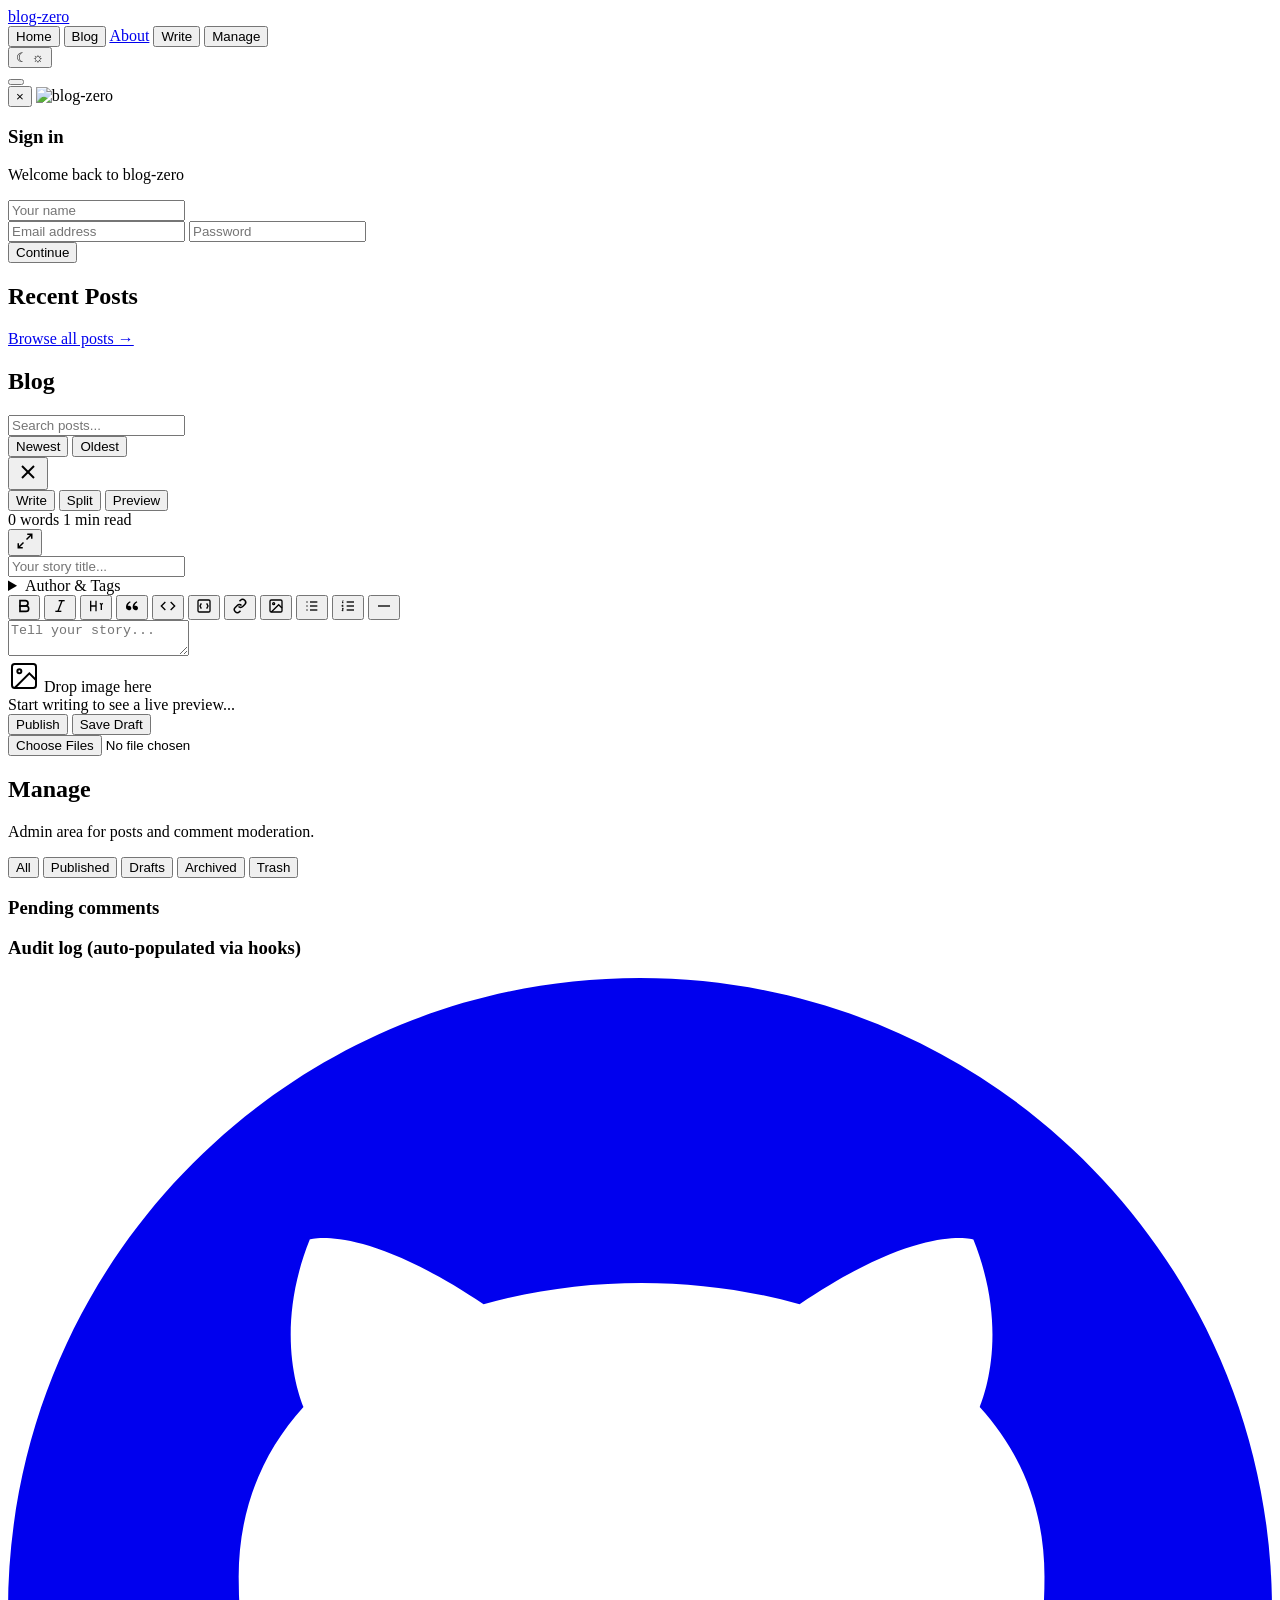
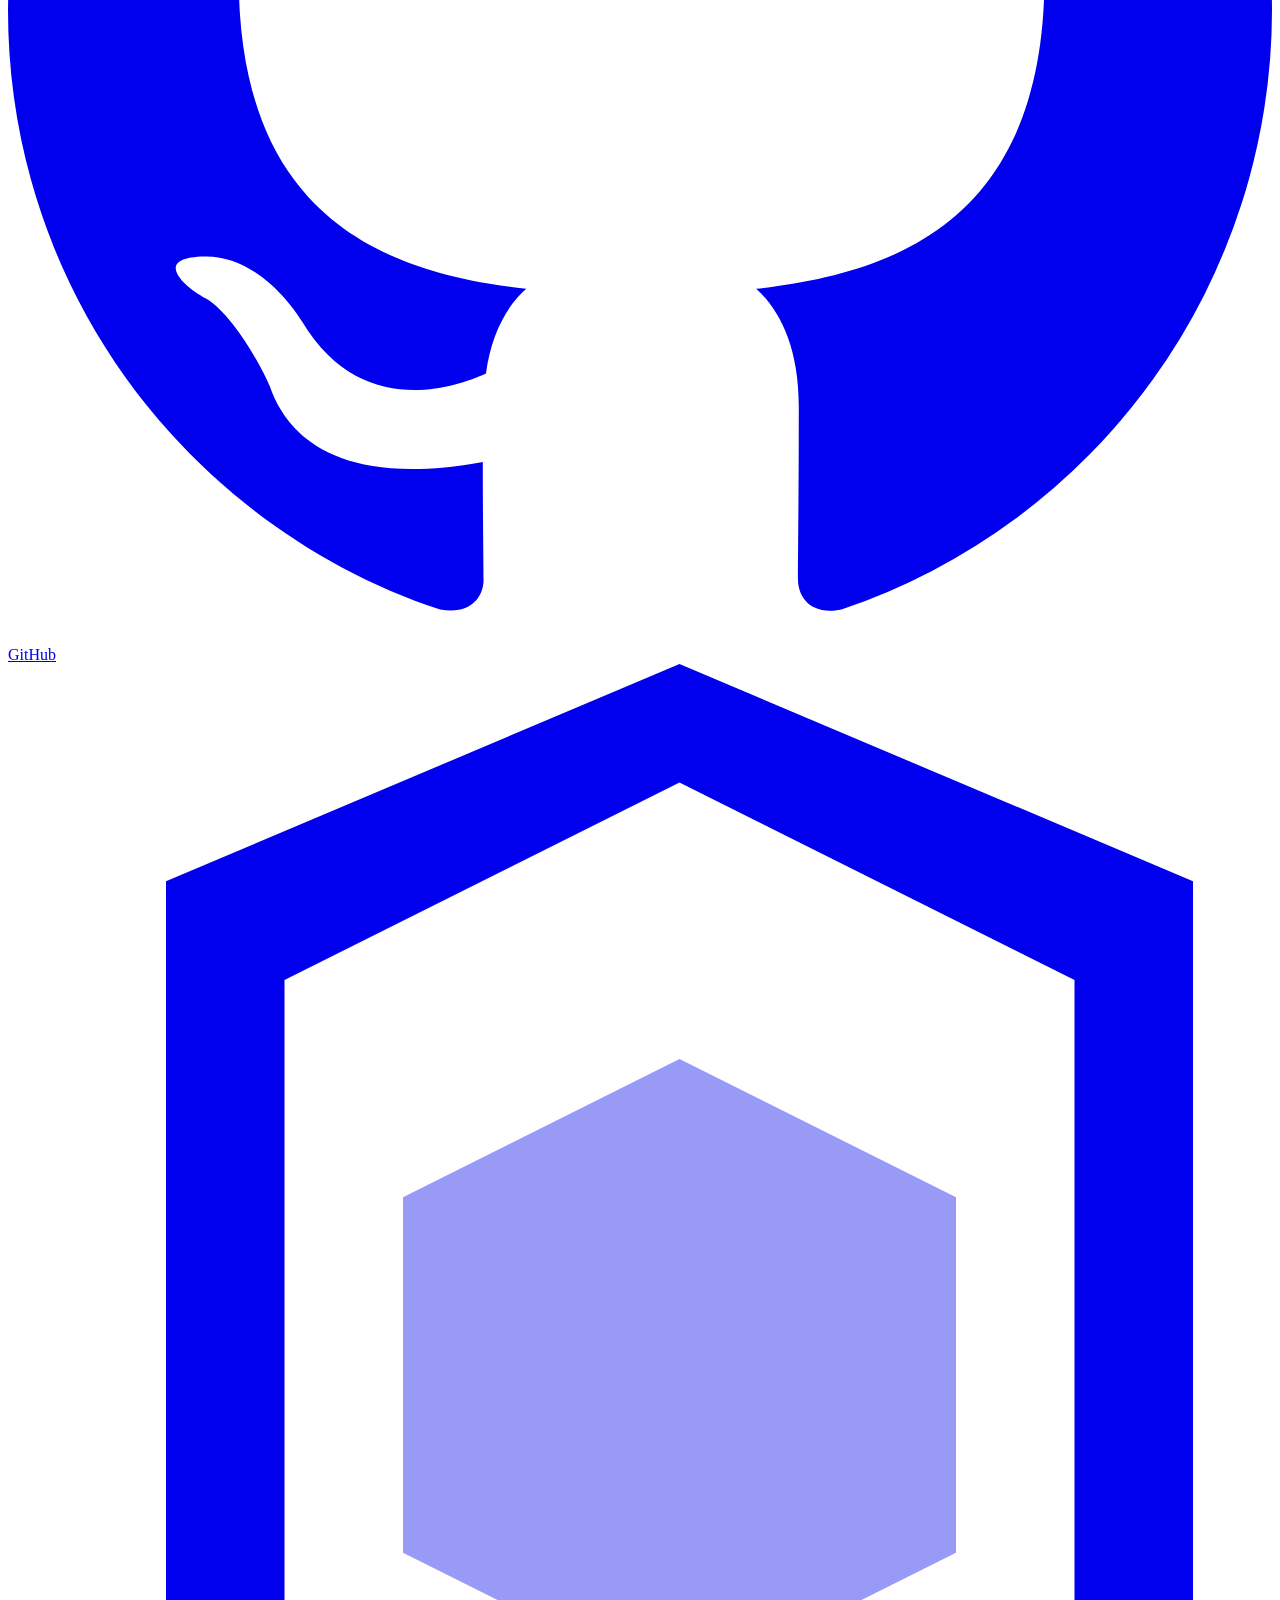
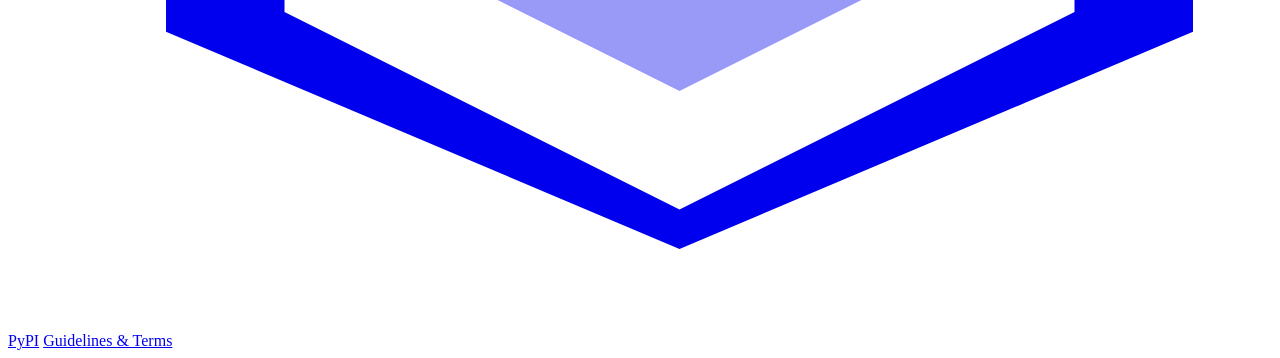
==== src/public/index.html @ e004a259 "post ui/ux updates++" ====
<!DOCTYPE html>
<html lang="en">
<head>
  <meta charset="UTF-8">
  <meta name="viewport" content="width=device-width, initial-scale=1.0">
  <meta http-equiv="Content-Security-Policy" content="default-src 'self'; script-src 'self' https://cdn.jsdelivr.net; style-src 'self' https://fonts.googleapis.com; img-src 'self' https://images.unsplash.com data:; connect-src 'self' https://cdn.jsdelivr.net https://fonts.googleapis.com https://fonts.gstatic.com; font-src 'self' https://fonts.gstatic.com;">
  <title>blog-zero</title>
  <meta name="description" content="A full-featured blog built from a single JSON manifest.">
  <meta property="og:title" content="zero-code blog">
  <meta property="og:description" content="A full-featured blog built from a single JSON manifest.">
  <meta property="og:type" content="website">
  <link rel="preconnect" href="https://fonts.googleapis.com">
  <link rel="preconnect" href="https://fonts.gstatic.com" crossorigin>
  <link href="https://fonts.googleapis.com/css2?family=Inter:opsz,wght@14..32,400..800&display=swap" rel="stylesheet">
  <link rel="icon" href="/public/favicon.svg" type="image/svg+xml">
  <link rel="stylesheet" href="/public/style.css">
</head>
<body>
  <nav class="top" role="navigation" aria-label="Main navigation">
    <div class="nav-inner">
      <a class="brand" href="#home" id="nav-brand"><img src="/public/zero-logo.png" alt="" class="brand-logo"><span>blog-zero</span></a>
      <div class="nav-links" id="nav-links" role="tablist" aria-label="Views">
        <button role="tab" aria-selected="true" data-route="home">Home</button>
        <button role="tab" data-route="blog">Blog</button>
        <a href="/public/about.html" class="nav-link" role="tab">About</a>
        <button role="tab" data-route="compose" class="admin-only hidden">Write</button>
        <button role="tab" data-route="manage" class="admin-only hidden">Manage</button>
      </div>
      <div class="nav-right">
        <button class="theme-toggle desktop-only" id="theme-toggle" aria-label="Toggle dark mode" role="switch" aria-checked="true">
          <span class="toggle-track">
            <span class="toggle-icon">&#9790;</span>
            <span class="toggle-icon">&#9788;</span>
            <span class="toggle-thumb"></span>
          </span>
        </button>
        <div class="auth-area" id="auth-area"></div>
        <button class="hamburger" id="hamburger" aria-label="Menu" aria-expanded="false">
          <span></span><span></span><span></span>
        </button>
      </div>
    </div>
  </nav>

  <main class="wrap" role="main">
    <div class="auth-panel" id="auth-panel" role="dialog" aria-label="Authentication" aria-hidden="true">
      <button class="auth-close" id="auth-close" aria-label="Close">&times;</button>
      <img src="/public/zero-logo.png" alt="blog-zero" class="auth-logo">
      <h3 id="auth-panel-title">Sign in</h3>
      <p class="auth-subtitle" id="auth-subtitle">Welcome back to blog-zero</p>
      <div class="auth-fields">
        <div id="auth-name-row" class="hidden">
          <input id="auth-name" placeholder="Your name" autocomplete="name">
        </div>
        <input id="auth-email" placeholder="Email address" type="email" autocomplete="email">
        <input id="auth-password" type="password" placeholder="Password" autocomplete="current-password">
      </div>
      <button class="btn btn-primary auth-submit-btn" id="auth-submit">Continue</button>
      <p class="auth-switch" id="auth-switch"></p>
    </div>

    <section class="view active" id="view-home" aria-label="Home">
      <div class="hero" id="hero" role="banner" aria-label="Featured">
        <div class="hero-slide" id="hero-slide-a"></div>
        <div class="hero-slide" id="hero-slide-b"></div>
        <div class="hero-overlay" id="hero-overlay"></div>
        <div class="hero-content">
          <h1 id="hero-headline"></h1>
          <p id="hero-caption"></p>
        </div>
        <div class="hero-dots" id="hero-dots" aria-label="Slide navigation"></div>
      </div>
      <header class="feed-header">
        <h1 tabindex="-1">Recent Posts</h1>
      </header>
      <div id="home-recent" aria-label="Recent posts"></div>
      <div class="cta-block" id="home-cta">
        <a href="#blog" class="btn btn-outline">Browse all posts &rarr;</a>
      </div>
    </section>

    <section class="view" id="view-blog" aria-label="Browse posts">
      <header class="feed-header">
        <h1 id="blog-title" tabindex="-1">Blog</h1>
      </header>
      <div class="blog-toolbar">
        <input type="search" id="blog-search" class="search-bar" placeholder="Search posts..." aria-label="Search posts">
        <div class="sort-toggle" id="blog-sort">
          <button class="active" data-sort="newest">Newest</button>
          <button data-sort="oldest">Oldest</button>
        </div>
      </div>
      <div class="tag-chips" id="blog-tags" aria-label="Filter by tag"></div>
      <div id="blog-list" role="feed" aria-label="Posts"></div>
    </section>

    <section class="view" id="view-article" aria-label="Article">
      <article class="article" id="article-content"></article>
    </section>

    <section class="view" id="view-compose" aria-label="Post editor">
      <div class="compose-modal-overlay" id="compose-modal-overlay">
        <div class="compose-modal-backdrop" id="compose-modal-backdrop"></div>
        <div class="compose-modal-container" id="compose-modal-container">
          <button class="compose-modal-close" id="compose-modal-close" aria-label="Close editor">
            <svg width="24" height="24" viewBox="0 0 24 24" fill="none" stroke="currentColor" stroke-width="2">
              <line x1="18" y1="6" x2="6" y2="18"></line>
              <line x1="6" y1="6" x2="18" y2="18"></line>
            </svg>
          </button>
          <div class="compose" id="compose-root">
        <div class="compose-modebar">
          <div class="compose-modes" id="compose-modes" role="tablist">
            <button class="compose-mode active" data-mode="write" role="tab" aria-selected="true">Write</button>
            <button class="compose-mode" data-mode="split" role="tab">Split</button>
            <button class="compose-mode" data-mode="preview" role="tab">Preview</button>
          </div>
          <div class="compose-stats">
            <span id="compose-wordcount">0 words</span>
            <span class="dot"></span>
            <span id="compose-readtime">1 min read</span>
            <span class="dot"></span>
            <span id="compose-save-status" class="compose-save-status"></span>
          </div>
          <span id="compose-edit-hint" class="edit-hint"></span>
          <button class="btn-icon compose-focus-btn" id="compose-focus" title="Focus mode" aria-label="Toggle focus mode">
            <svg width="18" height="18" viewBox="0 0 24 24" fill="none" stroke="currentColor" stroke-width="2"><path d="M15 3h6v6M9 21H3v-6M21 3l-7 7M3 21l7-7"/></svg>
          </button>
        </div>

        <input class="compose-title-input" id="compose-post-title" placeholder="Your story title..." autocomplete="off" aria-label="Post title" tabindex="-1">

        <details class="compose-meta" id="compose-meta-details">
          <summary class="compose-meta-toggle">Author &amp; Tags</summary>
          <div class="compose-meta-fields">
            <input id="compose-author" placeholder="Author name" autocomplete="off">
            <input id="compose-tags" placeholder="Tags (comma-separated)" autocomplete="off">
          </div>
        </details>

        <div class="compose-toolbar" id="compose-toolbar">
          <button data-cmd="bold" title="Bold (Cmd+B)"><svg width="16" height="16" viewBox="0 0 24 24" fill="none" stroke="currentColor" stroke-width="2.5"><path d="M6 4h8a4 4 0 014 4 4 4 0 01-4 4H6z"/><path d="M6 12h9a4 4 0 014 4 4 4 0 01-4 4H6z"/></svg></button>
          <button data-cmd="italic" title="Italic (Cmd+I)"><svg width="16" height="16" viewBox="0 0 24 24" fill="none" stroke="currentColor" stroke-width="2"><line x1="19" y1="4" x2="10" y2="4"/><line x1="14" y1="20" x2="5" y2="20"/><line x1="15" y1="4" x2="9" y2="20"/></svg></button>
          <button data-cmd="heading" title="Heading (Cmd+H)"><svg width="16" height="16" viewBox="0 0 24 24" fill="none" stroke="currentColor" stroke-width="2"><path d="M4 12h8M4 4v16M12 4v16M18 8l2 2 2-2M20 10v8"/></svg></button>
          <span class="toolbar-sep"></span>
          <button data-cmd="quote" title="Blockquote"><svg width="16" height="16" viewBox="0 0 24 24" fill="currentColor"><path d="M4.583 17.321C3.553 16.227 3 15 3 13.011c0-3.5 2.457-6.637 6.03-8.188l.893 1.378c-3.335 1.804-3.987 4.145-4.247 5.621.537-.278 1.24-.375 1.929-.311C9.591 11.69 11 13.201 11 15c0 1.933-1.567 3.5-3.5 3.5-1.195 0-2.317-.556-2.917-1.679zm10 0C13.553 16.227 13 15 13 13.011c0-3.5 2.457-6.637 6.03-8.188l.893 1.378c-3.335 1.804-3.987 4.145-4.247 5.621.537-.278 1.24-.375 1.929-.311C19.591 11.69 21 13.201 21 15c0 1.933-1.567 3.5-3.5 3.5-1.195 0-2.317-.556-2.917-1.679z"/></svg></button>
          <button data-cmd="code" title="Inline code (Cmd+E)"><svg width="16" height="16" viewBox="0 0 24 24" fill="none" stroke="currentColor" stroke-width="2"><polyline points="16 18 22 12 16 6"/><polyline points="8 6 2 12 8 18"/></svg></button>
          <button data-cmd="codeblock" title="Code block"><svg width="16" height="16" viewBox="0 0 24 24" fill="none" stroke="currentColor" stroke-width="2"><rect x="3" y="3" width="18" height="18" rx="2"/><path d="M8 8l-2 4 2 4M16 8l2 4-2 4"/></svg></button>
          <span class="toolbar-sep"></span>
          <button data-cmd="link" title="Link (Cmd+K)"><svg width="16" height="16" viewBox="0 0 16 16" fill="none" stroke="currentColor" stroke-width="1.5"><path d="M6.5 8.5a3 3 0 004.243 0l2-2a3 3 0 00-4.243-4.243l-1 1"/><path d="M9.5 7.5a3 3 0 00-4.243 0l-2 2a3 3 0 004.243 4.243l1-1"/></svg></button>
          <button data-cmd="image" title="Insert image (Cmd+Shift+I)"><svg width="16" height="16" viewBox="0 0 24 24" fill="none" stroke="currentColor" stroke-width="2"><rect x="3" y="3" width="18" height="18" rx="2"/><circle cx="8.5" cy="8.5" r="1.5"/><path d="M21 15l-5-5L5 21"/></svg></button>
          <span class="toolbar-sep"></span>
          <button data-cmd="ul" title="Bullet list"><svg width="16" height="16" viewBox="0 0 24 24" fill="none" stroke="currentColor" stroke-width="2"><line x1="9" y1="6" x2="20" y2="6"/><line x1="9" y1="12" x2="20" y2="12"/><line x1="9" y1="18" x2="20" y2="18"/><circle cx="4.5" cy="6" r="1" fill="currentColor" stroke="none"/><circle cx="4.5" cy="12" r="1" fill="currentColor" stroke="none"/><circle cx="4.5" cy="18" r="1" fill="currentColor" stroke="none"/></svg></button>
          <button data-cmd="ol" title="Numbered list"><svg width="16" height="16" viewBox="0 0 24 24" fill="none" stroke="currentColor" stroke-width="2"><line x1="10" y1="6" x2="21" y2="6"/><line x1="10" y1="12" x2="21" y2="12"/><line x1="10" y1="18" x2="21" y2="18"/><path d="M4 5v2M4 4h1M3 7h2M3 11v1a1 1 0 001 1h1M5 11H3M3 16h2l-2 3h2" stroke-width="1.5" fill="none"/></svg></button>
          <button data-cmd="hr" title="Horizontal rule"><svg width="16" height="16" viewBox="0 0 24 24" fill="none" stroke="currentColor" stroke-width="2"><line x1="3" y1="12" x2="21" y2="12"/></svg></button>
        </div>

        <div class="compose-editor" id="compose-editor" data-mode="write">
          <div class="compose-write-pane" id="compose-write-pane">
            <textarea id="compose-body" placeholder="Tell your story..." aria-label="Post body in Markdown"></textarea>
            <div class="compose-dropzone" id="compose-dropzone">
              <svg width="32" height="32" viewBox="0 0 24 24" fill="none" stroke="currentColor" stroke-width="1.5"><rect x="3" y="3" width="18" height="18" rx="2"/><circle cx="8.5" cy="8.5" r="1.5"/><path d="M21 15l-5-5L5 21"/></svg>
              <span>Drop image here</span>
            </div>
          </div>
          <div class="compose-preview-pane" id="compose-preview-pane">
            <div class="prose" id="compose-preview">
              <span class="placeholder-text">Start writing to see a live preview...</span>
            </div>
          </div>
        </div>

        <div class="compose-actions" id="compose-actions">
          <button class="btn btn-primary" id="btn-publish">Publish</button>
          <button class="btn btn-outline" id="btn-draft">Save Draft</button>
          <input type="hidden" id="compose-edit-id">
        </div>

        <input type="file" id="compose-file-input" accept="image/*" multiple class="hidden" aria-hidden="true">
          </div>
        </div>
      </div>
    </section>

    <section class="view" id="view-manage" aria-label="Admin dashboard">
      <div class="manage">
        <h1 tabindex="-1">Manage</h1>
        <p class="sub">Admin area for posts and comment moderation.</p>
        <div class="stats" id="manage-stats"></div>
        <div class="tabs" id="manage-tabs" role="tablist" aria-label="Post filters">
          <button class="active" data-scope="all" role="tab">All</button>
          <button data-scope="published" role="tab">Published</button>
          <button data-scope="drafts" role="tab">Drafts</button>
          <button data-scope="archived" role="tab">Archived</button>
          <button data-scope="trash" role="tab">Trash</button>
        </div>
        <div class="manage-list" id="manage-list" aria-label="Posts list"></div>
        <div class="pending-section">
          <h3>Pending comments</h3>
          <div id="pending-comments"></div>
        </div>
        <div class="pending-section">
          <h3>Audit log <span class="audit-label">(auto-populated via hooks)</span></h3>
          <div id="audit-log"></div>
        </div>
      </div>
    </section>
  </main>

  <footer class="site-footer" id="site-footer">
    <span id="footer-text"></span>
    <nav class="footer-links">
      <a href="https://github.com/ranfysvalle02/blog-zero" target="_blank" rel="noopener noreferrer"><svg class="footer-icon" viewBox="0 0 16 16" fill="currentColor"><path d="M8 0C3.58 0 0 3.58 0 8c0 3.54 2.29 6.53 5.47 7.59.4.07.55-.17.55-.38 0-.19-.01-.82-.01-1.49-2.01.37-2.53-.49-2.69-.94-.09-.23-.48-.94-.82-1.13-.28-.15-.68-.52-.01-.53.63-.01 1.08.58 1.23.82.72 1.21 1.87.87 2.33.66.07-.52.28-.87.51-1.07-1.78-.2-3.64-.89-3.64-3.95 0-.87.31-1.59.82-2.15-.08-.2-.36-1.02.08-2.12 0 0 .67-.21 2.2.82.64-.18 1.32-.27 2-.27.68 0 1.36.09 2 .27 1.53-1.04 2.2-.82 2.2-.82.44 1.1.16 1.92.08 2.12.51.56.82 1.27.82 2.15 0 3.07-1.87 3.75-3.65 3.95.29.25.54.73.54 1.48 0 1.07-.01 1.93-.01 2.2 0 .21.15.46.55.38A8.01 8.01 0 0016 8c0-4.42-3.58-8-8-8z"/></svg>GitHub</a>
      <span class="footer-dot"></span>
      <a href="https://pypi.org/project/mdb-engine/" target="_blank" rel="noopener noreferrer"><svg class="footer-icon" viewBox="0 0 16 16" fill="currentColor"><path d="M8.5 1.5l5 2.5v8l-5 2.5-5-2.5v-8l5-2.5zm0-1.5L2 2.75v9.5L8.5 15l6.5-2.75v-9.5L8.5 0z"/><path d="M8.5 5L5 6.75v4.5L8.5 13l3.5-1.75v-4.5L8.5 5z" opacity=".4"/></svg>PyPI</a>
      <span class="footer-dot"></span>
      <a href="/public/community.html">Guidelines &amp; Terms</a>
    </nav>
  </footer>

  <div class="toasts" id="toasts" role="status" aria-live="polite"></div>
  <script src="https://cdn.jsdelivr.net/npm/gsap@3/dist/gsap.min.js"></script>
  <script type="module" src="/public/js/app.js"></script>
</body>
</html>
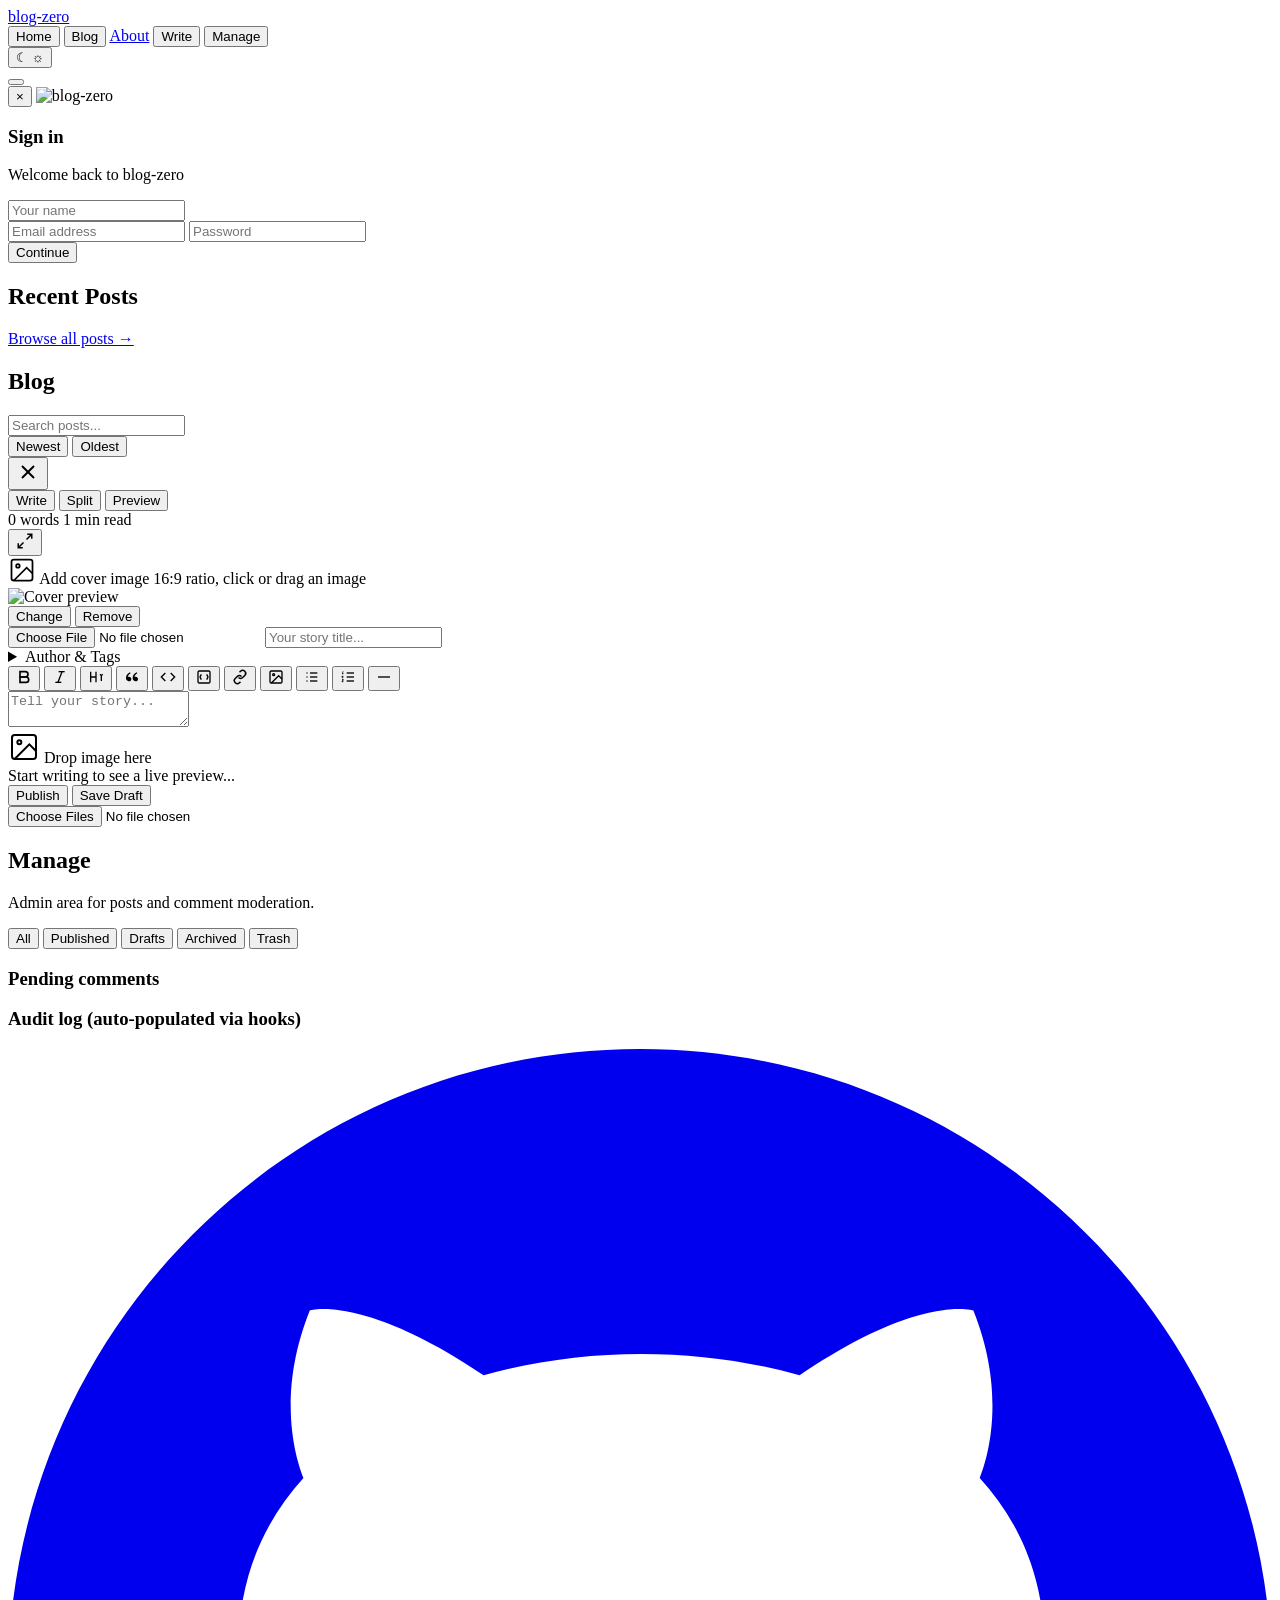
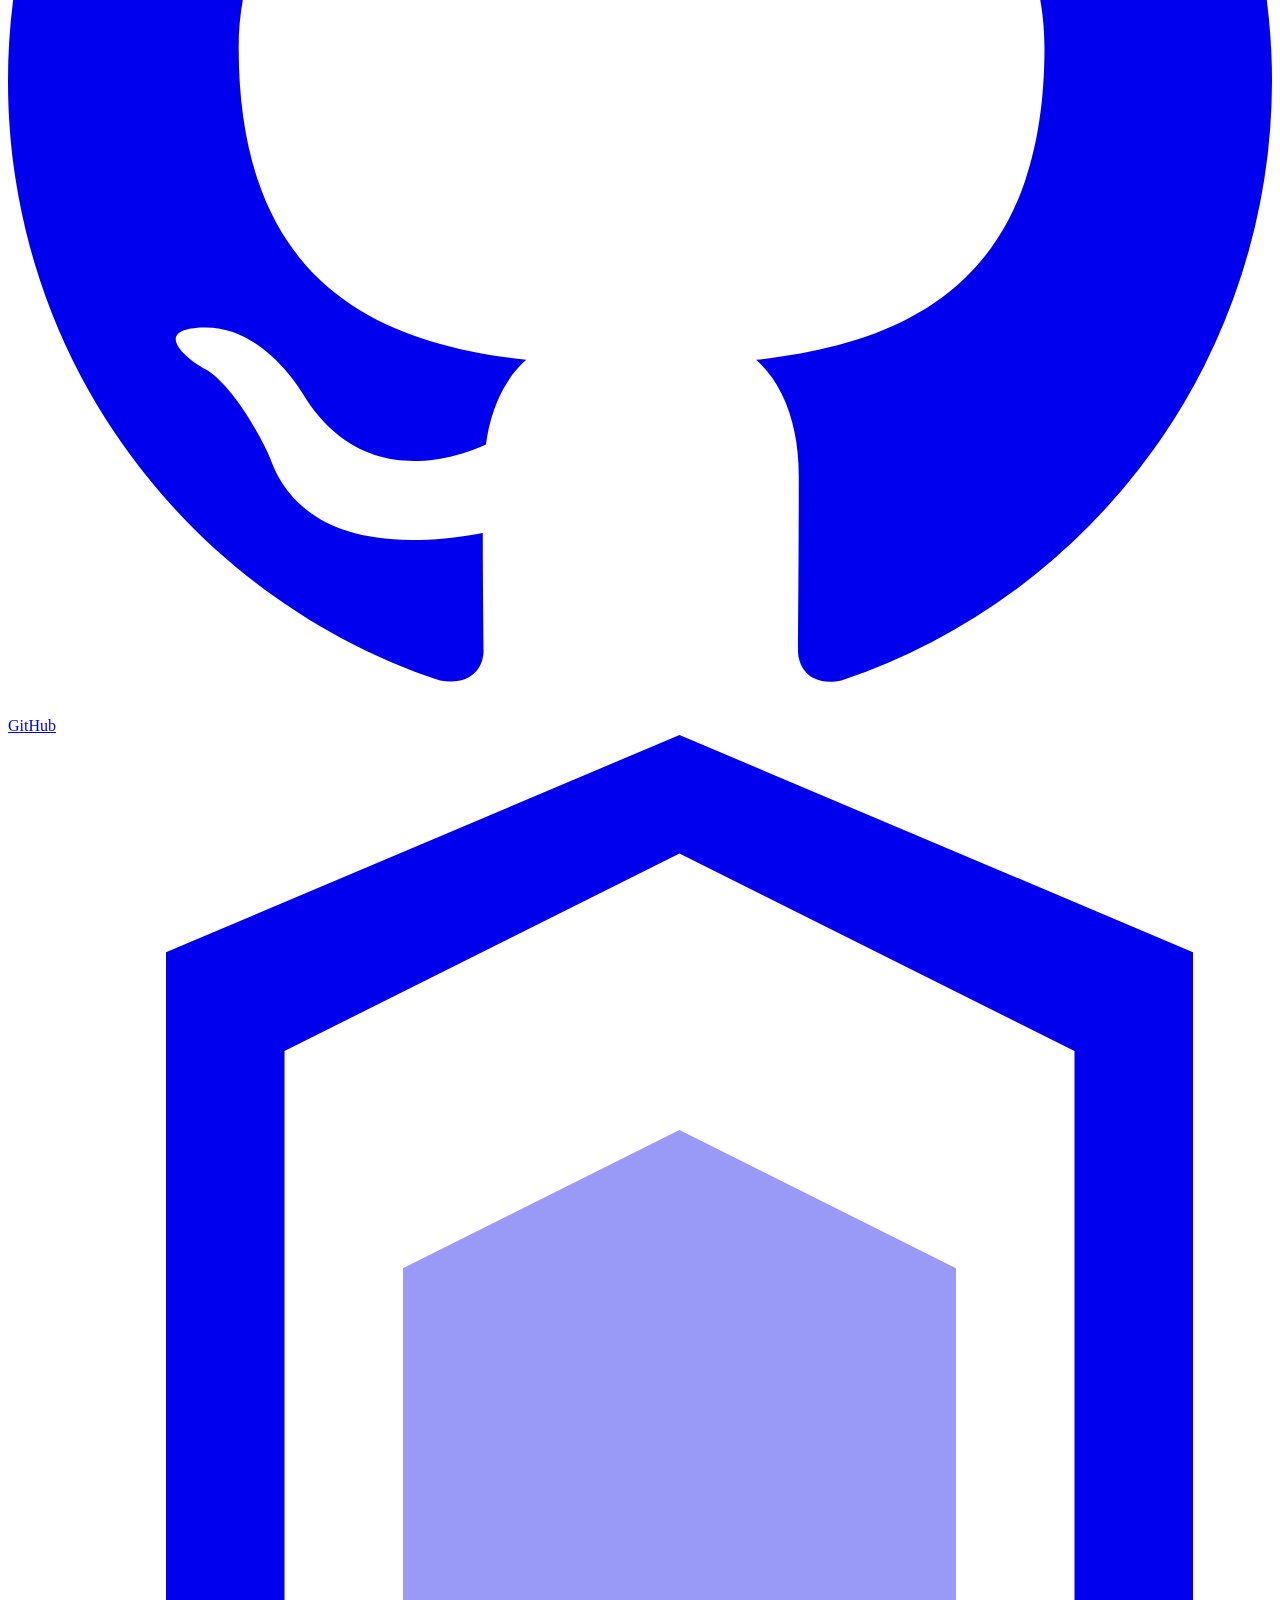
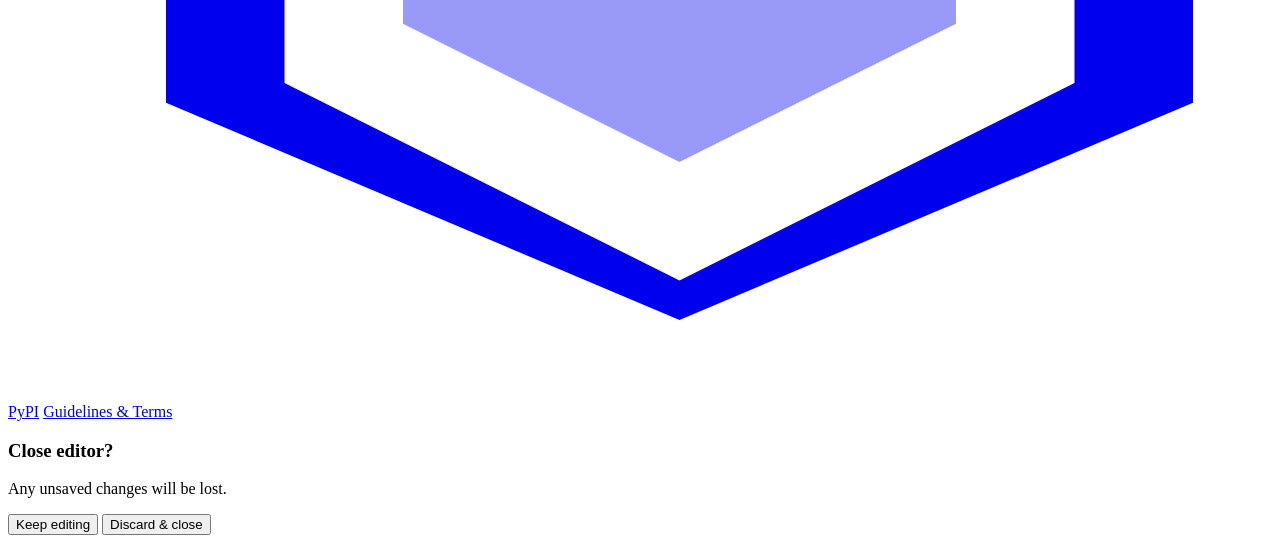
==== commit 4e18f07c: "ui/ux upgrades" ====
--- a/src/public/index.html
+++ b/src/public/index.html
@@ -9,6 +9,11 @@
   <meta property="og:title" content="zero-code blog">
   <meta property="og:description" content="A full-featured blog built from a single JSON manifest.">
   <meta property="og:type" content="website">
+  <meta property="og:image" content="/public/zero-logo.png">
+  <meta name="twitter:card" content="summary">
+  <meta name="twitter:title" content="zero-code blog">
+  <meta name="twitter:description" content="A full-featured blog built from a single JSON manifest.">
+  <meta name="twitter:image" content="/public/zero-logo.png">
   <link rel="preconnect" href="https://fonts.googleapis.com">
   <link rel="preconnect" href="https://fonts.gstatic.com" crossorigin>
   <link href="https://fonts.googleapis.com/css2?family=Inter:opsz,wght@14..32,400..800&display=swap" rel="stylesheet">
@@ -128,6 +133,22 @@
           </button>
         </div>
 
+        <div class="compose-cover" id="compose-cover">
+          <div class="compose-cover-empty" id="compose-cover-empty">
+            <svg width="28" height="28" viewBox="0 0 24 24" fill="none" stroke="currentColor" stroke-width="1.5"><rect x="3" y="3" width="18" height="18" rx="2"/><circle cx="8.5" cy="8.5" r="1.5"/><path d="M21 15l-5-5L5 21"/></svg>
+            <span>Add cover image</span>
+            <span class="compose-cover-hint">16:9 ratio, click or drag an image</span>
+          </div>
+          <div class="compose-cover-preview hidden" id="compose-cover-preview">
+            <img id="compose-cover-img" src="" alt="Cover preview">
+            <div class="compose-cover-actions">
+              <button class="btn btn-sm btn-outline" id="compose-cover-change">Change</button>
+              <button class="btn btn-sm btn-danger" id="compose-cover-remove">Remove</button>
+            </div>
+          </div>
+        </div>
+        <input type="file" id="compose-cover-input" accept="image/*" class="hidden" aria-hidden="true">
+
         <input class="compose-title-input" id="compose-post-title" placeholder="Your story title..." autocomplete="off" aria-label="Post title" tabindex="-1">
 
         <details class="compose-meta" id="compose-meta-details">
@@ -218,6 +239,17 @@
     </nav>
   </footer>
 
+  <div class="confirm-overlay" id="confirm-overlay" aria-hidden="true">
+    <div class="confirm-backdrop" id="confirm-backdrop"></div>
+    <div class="confirm-dialog" role="alertdialog" aria-modal="true" aria-labelledby="confirm-title" aria-describedby="confirm-msg">
+      <h3 id="confirm-title">Close editor?</h3>
+      <p id="confirm-msg">Any unsaved changes will be lost.</p>
+      <div class="confirm-actions">
+        <button class="btn btn-outline" id="confirm-cancel">Keep editing</button>
+        <button class="btn btn-danger" id="confirm-ok">Discard &amp; close</button>
+      </div>
+    </div>
+  </div>
   <div class="toasts" id="toasts" role="status" aria-live="polite"></div>
   <script src="https://cdn.jsdelivr.net/npm/gsap@3/dist/gsap.min.js"></script>
   <script type="module" src="/public/js/app.js"></script>
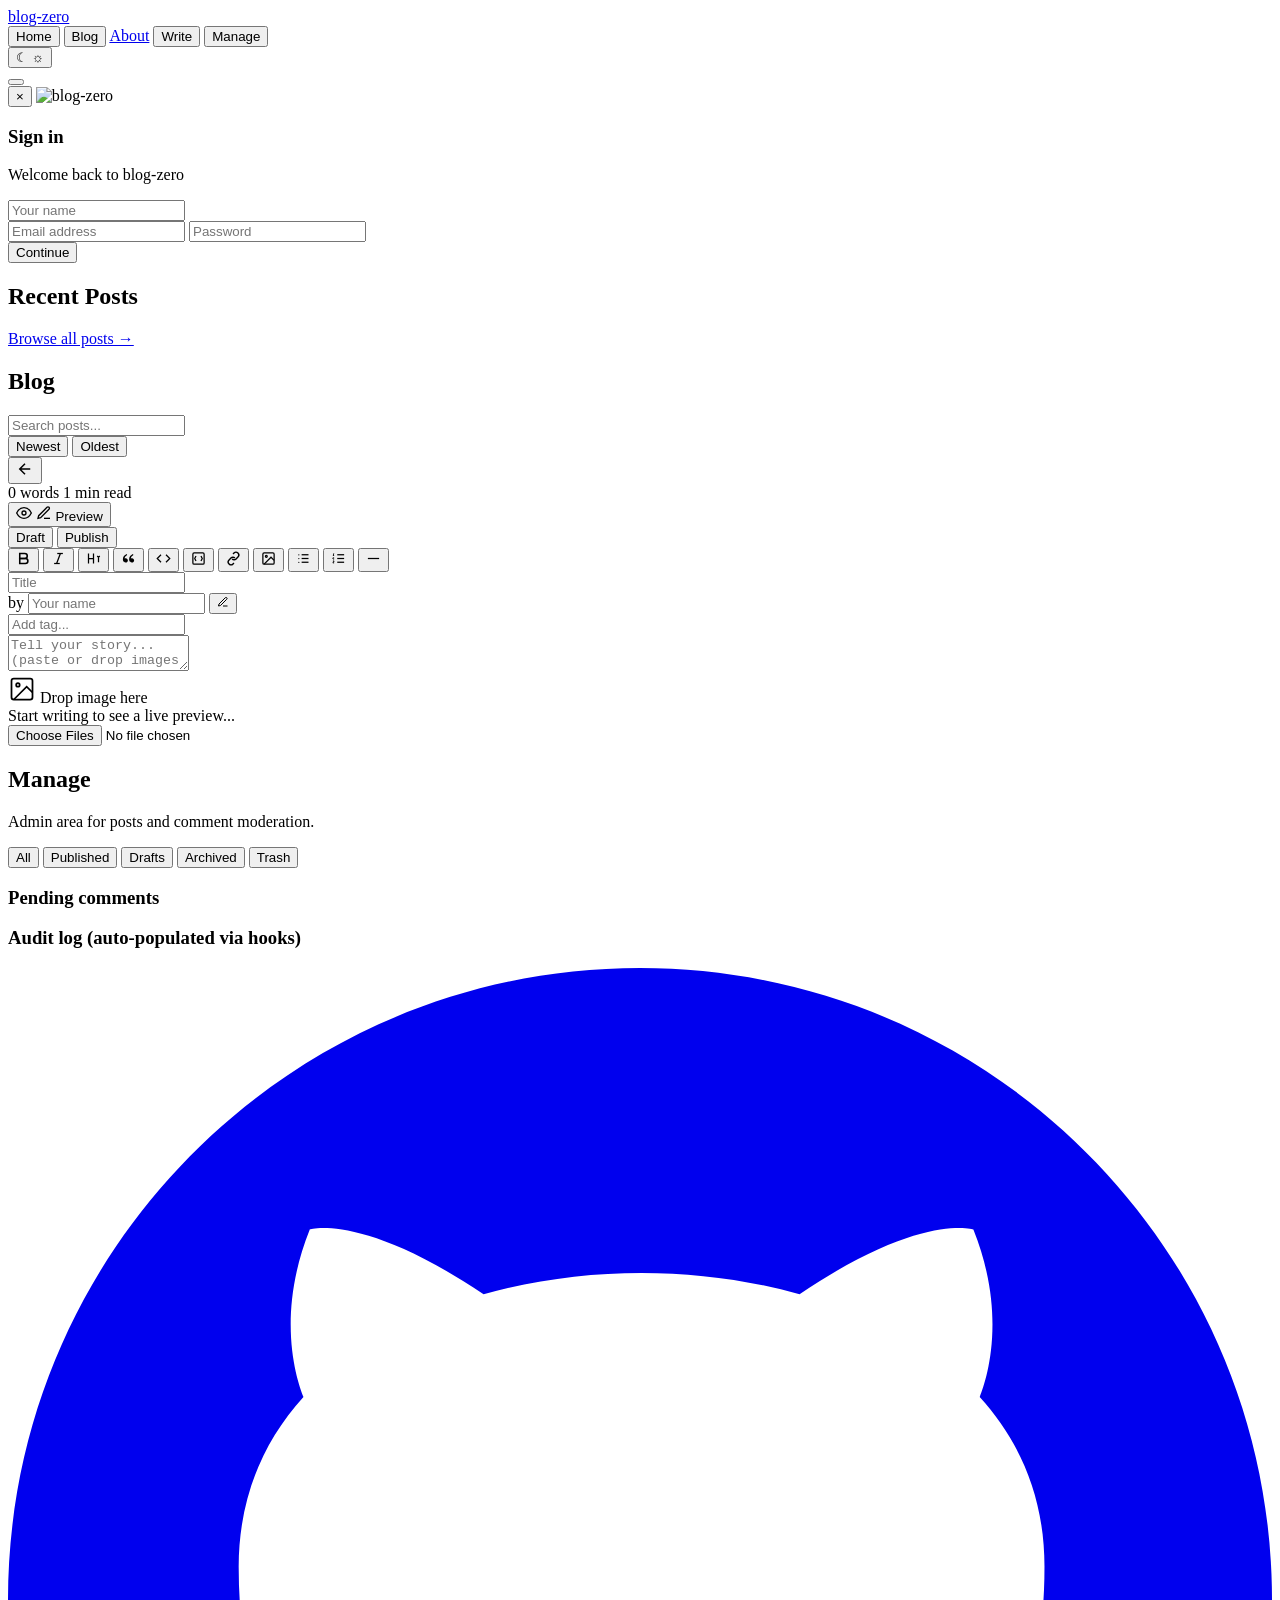
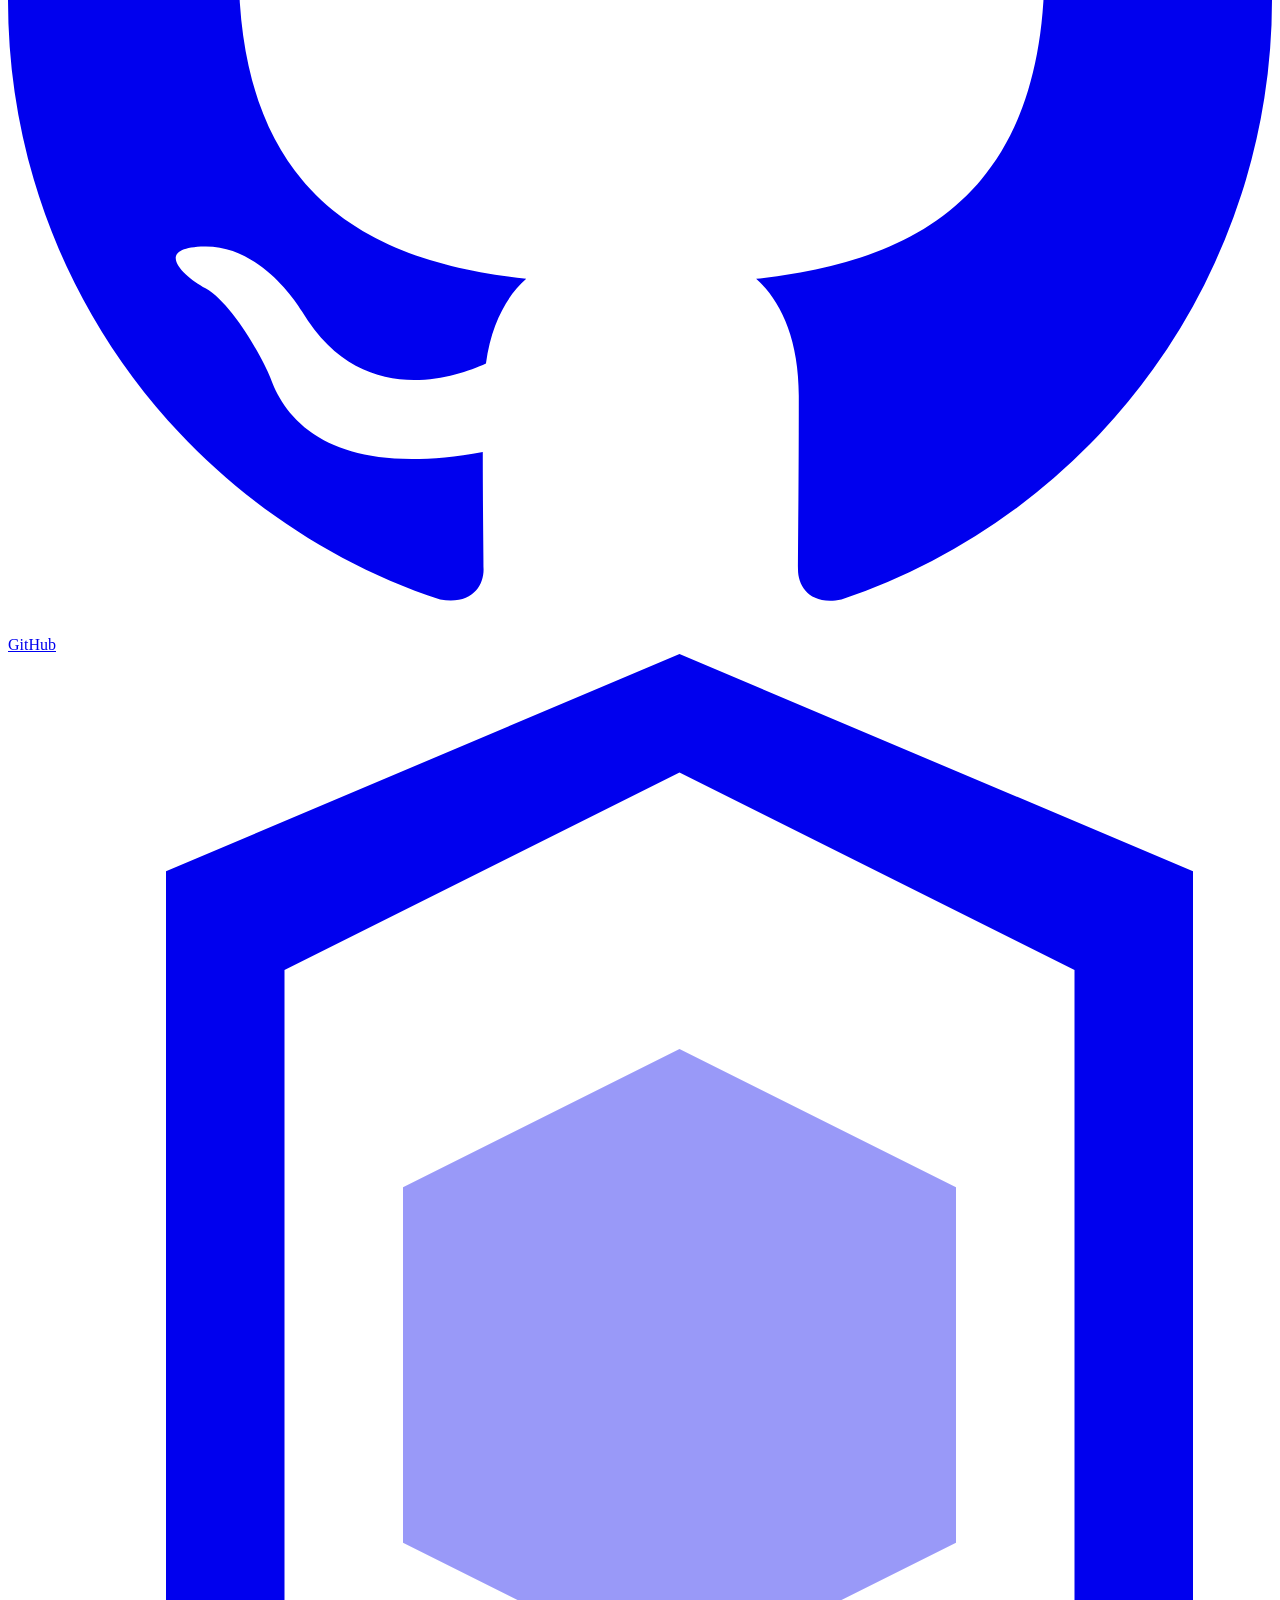
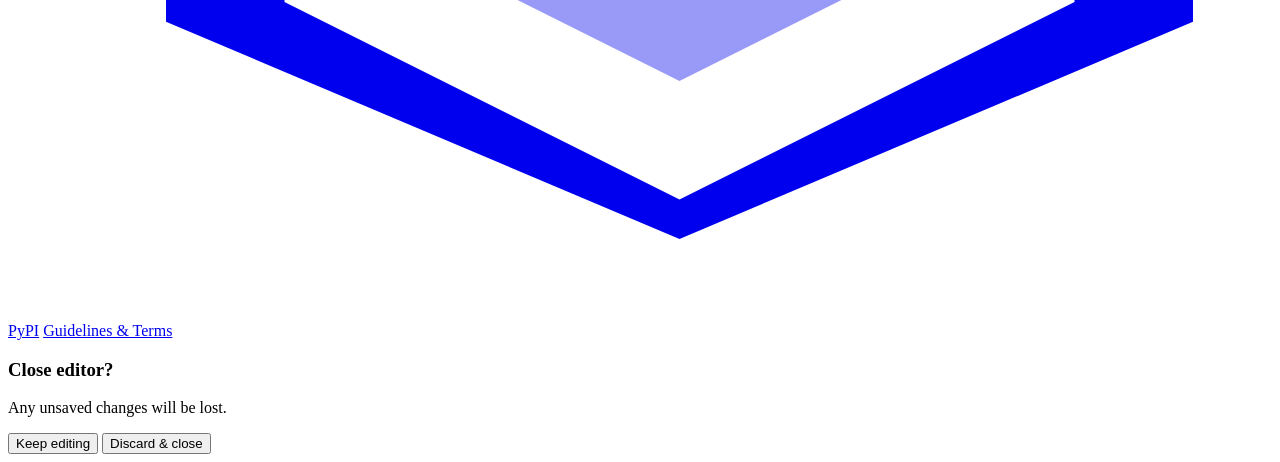
==== commit f9e19fe6: "ui/ux update for write/edit/preview" ====
--- a/src/public/index.html
+++ b/src/public/index.html
@@ -104,102 +104,79 @@
     </section>
 
     <section class="view" id="view-compose" aria-label="Post editor">
-      <div class="compose-modal-overlay" id="compose-modal-overlay">
-        <div class="compose-modal-backdrop" id="compose-modal-backdrop"></div>
-        <div class="compose-modal-container" id="compose-modal-container">
-          <button class="compose-modal-close" id="compose-modal-close" aria-label="Close editor">
-            <svg width="24" height="24" viewBox="0 0 24 24" fill="none" stroke="currentColor" stroke-width="2">
-              <line x1="18" y1="6" x2="6" y2="18"></line>
-              <line x1="6" y1="6" x2="18" y2="18"></line>
-            </svg>
+      <div class="ev" id="compose-root">
+
+        <div class="ev-bar">
+          <button class="ev-back" id="compose-close" aria-label="Close editor">
+            <svg width="18" height="18" viewBox="0 0 24 24" fill="none" stroke="currentColor" stroke-width="2"><path d="M19 12H5M12 19l-7-7 7-7"/></svg>
           </button>
-          <div class="compose" id="compose-root">
-        <div class="compose-modebar">
-          <div class="compose-modes" id="compose-modes" role="tablist">
-            <button class="compose-mode active" data-mode="write" role="tab" aria-selected="true">Write</button>
-            <button class="compose-mode" data-mode="split" role="tab">Split</button>
-            <button class="compose-mode" data-mode="preview" role="tab">Preview</button>
-          </div>
-          <div class="compose-stats">
+          <span id="compose-edit-hint" class="ev-hint"></span>
+          <div class="ev-status">
             <span id="compose-wordcount">0 words</span>
             <span class="dot"></span>
             <span id="compose-readtime">1 min read</span>
-            <span class="dot"></span>
-            <span id="compose-save-status" class="compose-save-status"></span>
-          </div>
-          <span id="compose-edit-hint" class="edit-hint"></span>
-          <button class="btn-icon compose-focus-btn" id="compose-focus" title="Focus mode" aria-label="Toggle focus mode">
-            <svg width="18" height="18" viewBox="0 0 24 24" fill="none" stroke="currentColor" stroke-width="2"><path d="M15 3h6v6M9 21H3v-6M21 3l-7 7M3 21l7-7"/></svg>
+            <span id="compose-save-status" class="ev-save"></span>
+          </div>
+          <button class="ev-preview-toggle" id="compose-preview-toggle" title="Preview (Cmd+P)">
+            <svg class="ev-icon-eye" width="16" height="16" viewBox="0 0 24 24" fill="none" stroke="currentColor" stroke-width="2"><path d="M1 12s4-8 11-8 11 8 11 8-4 8-11 8-11-8-11-8z"/><circle cx="12" cy="12" r="3"/></svg>
+            <svg class="ev-icon-pen hidden" width="16" height="16" viewBox="0 0 24 24" fill="none" stroke="currentColor" stroke-width="2"><path d="M12 20h9"/><path d="M16.5 3.5a2.121 2.121 0 013 3L7 19l-4 1 1-4L16.5 3.5z"/></svg>
+            <span id="compose-preview-label">Preview</span>
           </button>
-        </div>
-
-        <div class="compose-cover" id="compose-cover">
-          <div class="compose-cover-empty" id="compose-cover-empty">
-            <svg width="28" height="28" viewBox="0 0 24 24" fill="none" stroke="currentColor" stroke-width="1.5"><rect x="3" y="3" width="18" height="18" rx="2"/><circle cx="8.5" cy="8.5" r="1.5"/><path d="M21 15l-5-5L5 21"/></svg>
-            <span>Add cover image</span>
-            <span class="compose-cover-hint">16:9 ratio, click or drag an image</span>
-          </div>
-          <div class="compose-cover-preview hidden" id="compose-cover-preview">
-            <img id="compose-cover-img" src="" alt="Cover preview">
-            <div class="compose-cover-actions">
-              <button class="btn btn-sm btn-outline" id="compose-cover-change">Change</button>
-              <button class="btn btn-sm btn-danger" id="compose-cover-remove">Remove</button>
+          <div class="ev-actions">
+            <button class="btn btn-outline btn-sm" id="btn-draft">Draft</button>
+            <button class="btn btn-primary btn-sm" id="btn-publish">Publish</button>
+          </div>
+          <input type="hidden" id="compose-edit-id">
+        </div>
+
+        <div class="ev-canvas" id="compose-canvas">
+          <div class="ev-toolbar" id="compose-toolbar">
+            <button data-cmd="bold" title="Bold (Cmd+B)"><svg width="15" height="15" viewBox="0 0 24 24" fill="none" stroke="currentColor" stroke-width="2.5"><path d="M6 4h8a4 4 0 014 4 4 4 0 01-4 4H6z"/><path d="M6 12h9a4 4 0 014 4 4 4 0 01-4 4H6z"/></svg></button>
+            <button data-cmd="italic" title="Italic (Cmd+I)"><svg width="15" height="15" viewBox="0 0 24 24" fill="none" stroke="currentColor" stroke-width="2"><line x1="19" y1="4" x2="10" y2="4"/><line x1="14" y1="20" x2="5" y2="20"/><line x1="15" y1="4" x2="9" y2="20"/></svg></button>
+            <button data-cmd="heading" title="Heading"><svg width="15" height="15" viewBox="0 0 24 24" fill="none" stroke="currentColor" stroke-width="2"><path d="M4 12h8M4 4v16M12 4v16M18 8l2 2 2-2M20 10v8"/></svg></button>
+            <span class="toolbar-sep"></span>
+            <button data-cmd="quote" title="Blockquote"><svg width="15" height="15" viewBox="0 0 24 24" fill="currentColor"><path d="M4.583 17.321C3.553 16.227 3 15 3 13.011c0-3.5 2.457-6.637 6.03-8.188l.893 1.378c-3.335 1.804-3.987 4.145-4.247 5.621.537-.278 1.24-.375 1.929-.311C9.591 11.69 11 13.201 11 15c0 1.933-1.567 3.5-3.5 3.5-1.195 0-2.317-.556-2.917-1.679zm10 0C13.553 16.227 13 15 13 13.011c0-3.5 2.457-6.637 6.03-8.188l.893 1.378c-3.335 1.804-3.987 4.145-4.247 5.621.537-.278 1.24-.375 1.929-.311C19.591 11.69 21 13.201 21 15c0 1.933-1.567 3.5-3.5 3.5-1.195 0-2.317-.556-2.917-1.679z"/></svg></button>
+            <button data-cmd="code" title="Inline code (Cmd+E)"><svg width="15" height="15" viewBox="0 0 24 24" fill="none" stroke="currentColor" stroke-width="2"><polyline points="16 18 22 12 16 6"/><polyline points="8 6 2 12 8 18"/></svg></button>
+            <button data-cmd="codeblock" title="Code block"><svg width="15" height="15" viewBox="0 0 24 24" fill="none" stroke="currentColor" stroke-width="2"><rect x="3" y="3" width="18" height="18" rx="2"/><path d="M8 8l-2 4 2 4M16 8l2 4-2 4"/></svg></button>
+            <span class="toolbar-sep"></span>
+            <button data-cmd="link" title="Link (Cmd+K)"><svg width="15" height="15" viewBox="0 0 16 16" fill="none" stroke="currentColor" stroke-width="1.5"><path d="M6.5 8.5a3 3 0 004.243 0l2-2a3 3 0 00-4.243-4.243l-1 1"/><path d="M9.5 7.5a3 3 0 00-4.243 0l-2 2a3 3 0 004.243 4.243l1-1"/></svg></button>
+            <button data-cmd="image" title="Insert image (Cmd+Shift+I)"><svg width="15" height="15" viewBox="0 0 24 24" fill="none" stroke="currentColor" stroke-width="2"><rect x="3" y="3" width="18" height="18" rx="2"/><circle cx="8.5" cy="8.5" r="1.5"/><path d="M21 15l-5-5L5 21"/></svg></button>
+            <span class="toolbar-sep"></span>
+            <button data-cmd="ul" title="Bullet list"><svg width="15" height="15" viewBox="0 0 24 24" fill="none" stroke="currentColor" stroke-width="2"><line x1="9" y1="6" x2="20" y2="6"/><line x1="9" y1="12" x2="20" y2="12"/><line x1="9" y1="18" x2="20" y2="18"/><circle cx="4.5" cy="6" r="1" fill="currentColor" stroke="none"/><circle cx="4.5" cy="12" r="1" fill="currentColor" stroke="none"/><circle cx="4.5" cy="18" r="1" fill="currentColor" stroke="none"/></svg></button>
+            <button data-cmd="ol" title="Numbered list"><svg width="15" height="15" viewBox="0 0 24 24" fill="none" stroke="currentColor" stroke-width="2"><line x1="10" y1="6" x2="21" y2="6"/><line x1="10" y1="12" x2="21" y2="12"/><line x1="10" y1="18" x2="21" y2="18"/><path d="M4 5v2M4 4h1M3 7h2M3 11v1a1 1 0 001 1h1M5 11H3M3 16h2l-2 3h2" stroke-width="1.5" fill="none"/></svg></button>
+            <button data-cmd="hr" title="Horizontal rule"><svg width="15" height="15" viewBox="0 0 24 24" fill="none" stroke="currentColor" stroke-width="2"><line x1="3" y1="12" x2="21" y2="12"/></svg></button>
+          </div>
+
+          <div class="ev-surface" id="compose-editor" data-mode="write">
+            <div class="ev-write" id="compose-write-pane">
+              <input class="ev-title" id="compose-post-title" placeholder="Title" autocomplete="off" aria-label="Post title" tabindex="-1">
+              <div class="ev-byline" id="compose-byline">
+                <span class="ev-byline-label">by</span>
+                <input id="compose-author" placeholder="Your name" autocomplete="off" aria-label="Author alias">
+                <button class="ev-byline-edit" id="compose-author-edit" title="Change author alias" type="button">
+                  <svg width="12" height="12" viewBox="0 0 24 24" fill="none" stroke="currentColor" stroke-width="2"><path d="M12 20h9"/><path d="M16.5 3.5a2.121 2.121 0 013 3L7 19l-4 1 1-4L16.5 3.5z"/></svg>
+                </button>
+              </div>
+              <div class="ev-tagpicker" id="compose-tagpicker">
+                <div class="ev-tagpicker-pills" id="compose-tag-pills"></div>
+                <input id="compose-tag-input" placeholder="Add tag..." autocomplete="off" aria-label="Add a tag">
+              </div>
+              <textarea id="compose-body" placeholder="Tell your story... (paste or drop images anywhere)" aria-label="Post body in Markdown"></textarea>
+              <div class="ev-dropzone" id="compose-dropzone">
+                <svg width="28" height="28" viewBox="0 0 24 24" fill="none" stroke="currentColor" stroke-width="1.5"><rect x="3" y="3" width="18" height="18" rx="2"/><circle cx="8.5" cy="8.5" r="1.5"/><path d="M21 15l-5-5L5 21"/></svg>
+                <span>Drop image here</span>
+              </div>
+              <div id="compose-image-manager-slot"></div>
             </div>
-          </div>
-        </div>
-        <input type="file" id="compose-cover-input" accept="image/*" class="hidden" aria-hidden="true">
-
-        <input class="compose-title-input" id="compose-post-title" placeholder="Your story title..." autocomplete="off" aria-label="Post title" tabindex="-1">
-
-        <details class="compose-meta" id="compose-meta-details">
-          <summary class="compose-meta-toggle">Author &amp; Tags</summary>
-          <div class="compose-meta-fields">
-            <input id="compose-author" placeholder="Author name" autocomplete="off">
-            <input id="compose-tags" placeholder="Tags (comma-separated)" autocomplete="off">
-          </div>
-        </details>
-
-        <div class="compose-toolbar" id="compose-toolbar">
-          <button data-cmd="bold" title="Bold (Cmd+B)"><svg width="16" height="16" viewBox="0 0 24 24" fill="none" stroke="currentColor" stroke-width="2.5"><path d="M6 4h8a4 4 0 014 4 4 4 0 01-4 4H6z"/><path d="M6 12h9a4 4 0 014 4 4 4 0 01-4 4H6z"/></svg></button>
-          <button data-cmd="italic" title="Italic (Cmd+I)"><svg width="16" height="16" viewBox="0 0 24 24" fill="none" stroke="currentColor" stroke-width="2"><line x1="19" y1="4" x2="10" y2="4"/><line x1="14" y1="20" x2="5" y2="20"/><line x1="15" y1="4" x2="9" y2="20"/></svg></button>
-          <button data-cmd="heading" title="Heading (Cmd+H)"><svg width="16" height="16" viewBox="0 0 24 24" fill="none" stroke="currentColor" stroke-width="2"><path d="M4 12h8M4 4v16M12 4v16M18 8l2 2 2-2M20 10v8"/></svg></button>
-          <span class="toolbar-sep"></span>
-          <button data-cmd="quote" title="Blockquote"><svg width="16" height="16" viewBox="0 0 24 24" fill="currentColor"><path d="M4.583 17.321C3.553 16.227 3 15 3 13.011c0-3.5 2.457-6.637 6.03-8.188l.893 1.378c-3.335 1.804-3.987 4.145-4.247 5.621.537-.278 1.24-.375 1.929-.311C9.591 11.69 11 13.201 11 15c0 1.933-1.567 3.5-3.5 3.5-1.195 0-2.317-.556-2.917-1.679zm10 0C13.553 16.227 13 15 13 13.011c0-3.5 2.457-6.637 6.03-8.188l.893 1.378c-3.335 1.804-3.987 4.145-4.247 5.621.537-.278 1.24-.375 1.929-.311C19.591 11.69 21 13.201 21 15c0 1.933-1.567 3.5-3.5 3.5-1.195 0-2.317-.556-2.917-1.679z"/></svg></button>
-          <button data-cmd="code" title="Inline code (Cmd+E)"><svg width="16" height="16" viewBox="0 0 24 24" fill="none" stroke="currentColor" stroke-width="2"><polyline points="16 18 22 12 16 6"/><polyline points="8 6 2 12 8 18"/></svg></button>
-          <button data-cmd="codeblock" title="Code block"><svg width="16" height="16" viewBox="0 0 24 24" fill="none" stroke="currentColor" stroke-width="2"><rect x="3" y="3" width="18" height="18" rx="2"/><path d="M8 8l-2 4 2 4M16 8l2 4-2 4"/></svg></button>
-          <span class="toolbar-sep"></span>
-          <button data-cmd="link" title="Link (Cmd+K)"><svg width="16" height="16" viewBox="0 0 16 16" fill="none" stroke="currentColor" stroke-width="1.5"><path d="M6.5 8.5a3 3 0 004.243 0l2-2a3 3 0 00-4.243-4.243l-1 1"/><path d="M9.5 7.5a3 3 0 00-4.243 0l-2 2a3 3 0 004.243 4.243l1-1"/></svg></button>
-          <button data-cmd="image" title="Insert image (Cmd+Shift+I)"><svg width="16" height="16" viewBox="0 0 24 24" fill="none" stroke="currentColor" stroke-width="2"><rect x="3" y="3" width="18" height="18" rx="2"/><circle cx="8.5" cy="8.5" r="1.5"/><path d="M21 15l-5-5L5 21"/></svg></button>
-          <span class="toolbar-sep"></span>
-          <button data-cmd="ul" title="Bullet list"><svg width="16" height="16" viewBox="0 0 24 24" fill="none" stroke="currentColor" stroke-width="2"><line x1="9" y1="6" x2="20" y2="6"/><line x1="9" y1="12" x2="20" y2="12"/><line x1="9" y1="18" x2="20" y2="18"/><circle cx="4.5" cy="6" r="1" fill="currentColor" stroke="none"/><circle cx="4.5" cy="12" r="1" fill="currentColor" stroke="none"/><circle cx="4.5" cy="18" r="1" fill="currentColor" stroke="none"/></svg></button>
-          <button data-cmd="ol" title="Numbered list"><svg width="16" height="16" viewBox="0 0 24 24" fill="none" stroke="currentColor" stroke-width="2"><line x1="10" y1="6" x2="21" y2="6"/><line x1="10" y1="12" x2="21" y2="12"/><line x1="10" y1="18" x2="21" y2="18"/><path d="M4 5v2M4 4h1M3 7h2M3 11v1a1 1 0 001 1h1M5 11H3M3 16h2l-2 3h2" stroke-width="1.5" fill="none"/></svg></button>
-          <button data-cmd="hr" title="Horizontal rule"><svg width="16" height="16" viewBox="0 0 24 24" fill="none" stroke="currentColor" stroke-width="2"><line x1="3" y1="12" x2="21" y2="12"/></svg></button>
-        </div>
-
-        <div class="compose-editor" id="compose-editor" data-mode="write">
-          <div class="compose-write-pane" id="compose-write-pane">
-            <textarea id="compose-body" placeholder="Tell your story..." aria-label="Post body in Markdown"></textarea>
-            <div class="compose-dropzone" id="compose-dropzone">
-              <svg width="32" height="32" viewBox="0 0 24 24" fill="none" stroke="currentColor" stroke-width="1.5"><rect x="3" y="3" width="18" height="18" rx="2"/><circle cx="8.5" cy="8.5" r="1.5"/><path d="M21 15l-5-5L5 21"/></svg>
-              <span>Drop image here</span>
+            <div class="ev-preview" id="compose-preview-pane">
+              <div class="prose" id="compose-preview">
+                <span class="placeholder-text">Start writing to see a live preview...</span>
+              </div>
             </div>
           </div>
-          <div class="compose-preview-pane" id="compose-preview-pane">
-            <div class="prose" id="compose-preview">
-              <span class="placeholder-text">Start writing to see a live preview...</span>
-            </div>
-          </div>
-        </div>
-
-        <div class="compose-actions" id="compose-actions">
-          <button class="btn btn-primary" id="btn-publish">Publish</button>
-          <button class="btn btn-outline" id="btn-draft">Save Draft</button>
-          <input type="hidden" id="compose-edit-id">
         </div>
 
         <input type="file" id="compose-file-input" accept="image/*" multiple class="hidden" aria-hidden="true">
-          </div>
-        </div>
       </div>
     </section>
 
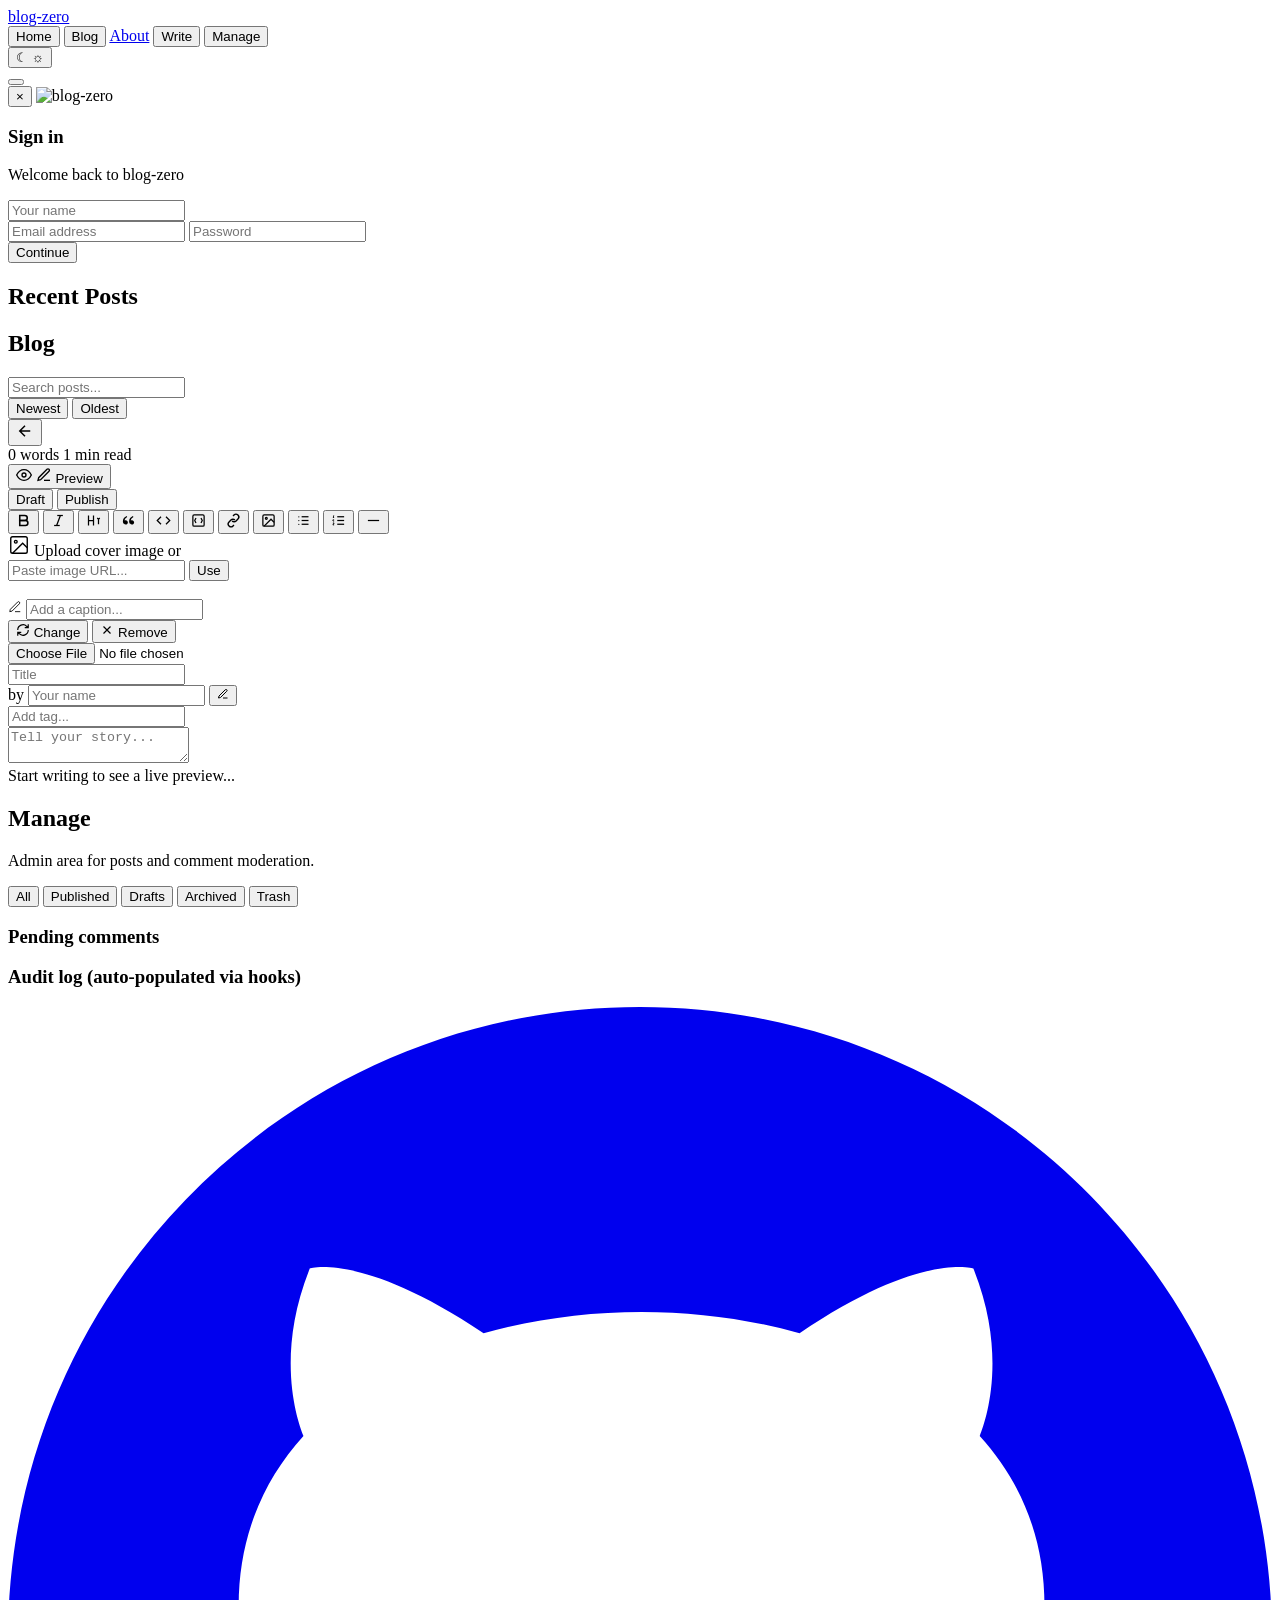
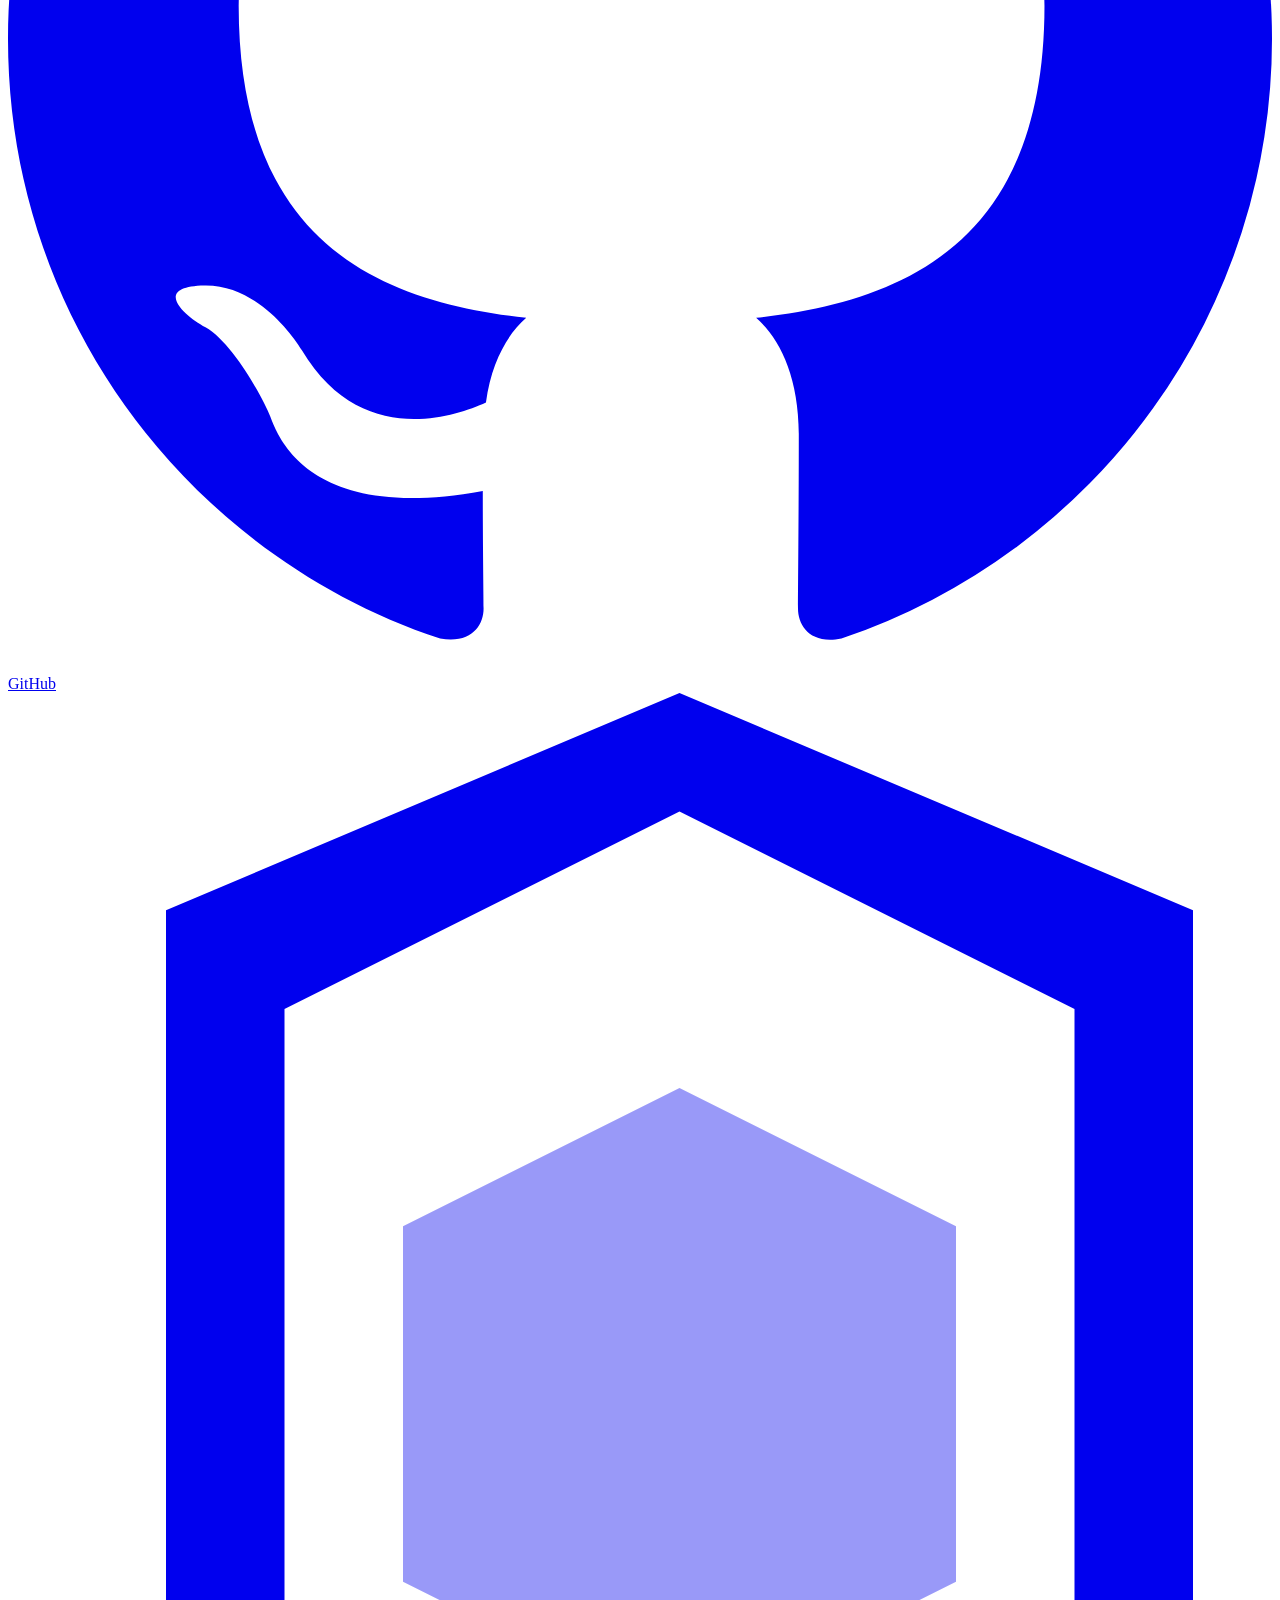
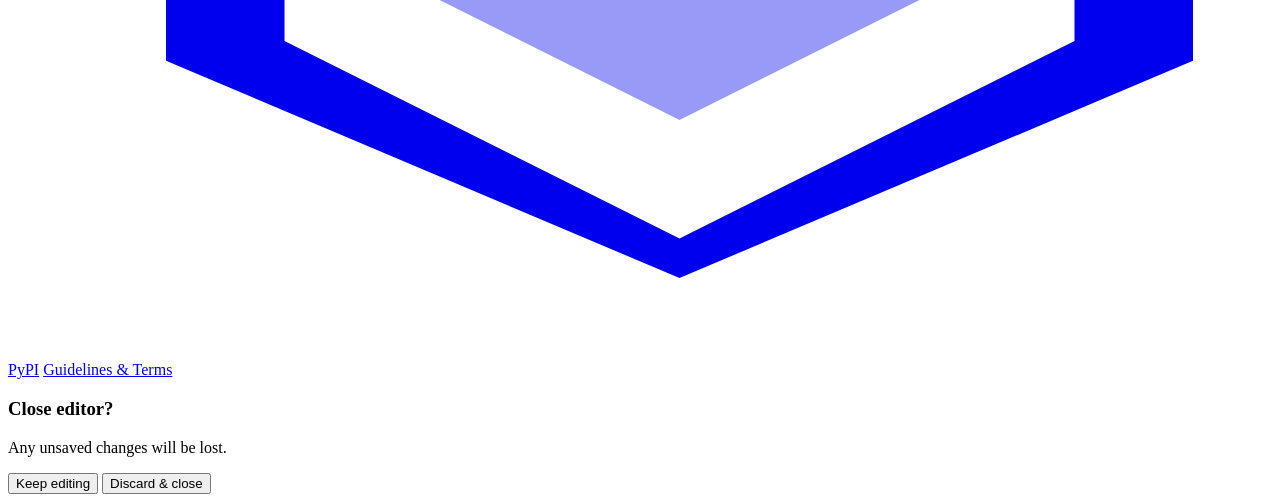
==== commit f0c559be: "image ui/ux upgrades" ====
--- a/src/public/index.html
+++ b/src/public/index.html
@@ -48,7 +48,7 @@
   </nav>
 
   <main class="wrap" role="main">
-    <div class="auth-panel" id="auth-panel" role="dialog" aria-label="Authentication" aria-hidden="true">
+    <div class="auth-panel" id="auth-panel" role="dialog" aria-label="Authentication" inert>
       <button class="auth-close" id="auth-close" aria-label="Close">&times;</button>
       <img src="/public/zero-logo.png" alt="blog-zero" class="auth-logo">
       <h3 id="auth-panel-title">Sign in</h3>
@@ -79,9 +79,6 @@
         <h1 tabindex="-1">Recent Posts</h1>
       </header>
       <div id="home-recent" aria-label="Recent posts"></div>
-      <div class="cta-block" id="home-cta">
-        <a href="#blog" class="btn btn-outline">Browse all posts &rarr;</a>
-      </div>
     </section>
 
     <section class="view" id="view-blog" aria-label="Browse posts">
@@ -149,6 +146,37 @@
 
           <div class="ev-surface" id="compose-editor" data-mode="write">
             <div class="ev-write" id="compose-write-pane">
+
+              <div class="ev-cover-zone" id="compose-cover-zone" role="button" tabindex="0" aria-label="Add cover image">
+                <div class="ev-cover-zone-empty" id="compose-cover-empty">
+                  <svg width="22" height="22" viewBox="0 0 24 24" fill="none" stroke="currentColor" stroke-width="1.5"><rect x="3" y="3" width="18" height="18" rx="2"/><circle cx="8.5" cy="8.5" r="1.5"/><path d="M21 15l-5-5L5 21"/></svg>
+                  <span>Upload cover image</span>
+                  <span class="ev-cover-or">or</span>
+                  <div class="ev-cover-url-row">
+                    <input class="ev-cover-url" id="compose-cover-url" type="url" placeholder="Paste image URL..." autocomplete="off" aria-label="Cover image URL">
+                    <button class="ev-cover-url-btn" id="compose-cover-url-go" type="button">Use</button>
+                  </div>
+                </div>
+                <div class="ev-cover-zone-preview hidden" id="compose-cover-preview">
+                  <img id="compose-cover-img" src="" alt="" />
+                  <div class="ev-cover-caption-row">
+                    <svg class="ev-cover-caption-icon" width="14" height="14" viewBox="0 0 24 24" fill="none" stroke="currentColor" stroke-width="1.5"><path d="M12 20h9"/><path d="M16.5 3.5a2.121 2.121 0 013 3L7 19l-4 1 1-4L16.5 3.5z"/></svg>
+                    <input class="ev-cover-caption" id="compose-cover-caption" placeholder="Add a caption..." autocomplete="off" aria-label="Cover image caption">
+                  </div>
+                  <div class="ev-cover-zone-actions">
+                    <button class="ev-cover-btn" id="compose-cover-change" type="button">
+                      <svg width="14" height="14" viewBox="0 0 24 24" fill="none" stroke="currentColor" stroke-width="2"><path d="M21 2v6h-6M3 12a9 9 0 0115.36-6.36L21 8M3 22v-6h6M21 12a9 9 0 01-15.36 6.36L3 16"/></svg>
+                      Change
+                    </button>
+                    <button class="ev-cover-btn ev-cover-btn-remove" id="compose-cover-remove-btn" type="button">
+                      <svg width="14" height="14" viewBox="0 0 24 24" fill="none" stroke="currentColor" stroke-width="2"><path d="M18 6L6 18M6 6l12 12"/></svg>
+                      Remove
+                    </button>
+                  </div>
+                </div>
+                <input type="file" id="compose-cover-file" accept="image/*" class="hidden" aria-hidden="true">
+              </div>
+
               <input class="ev-title" id="compose-post-title" placeholder="Title" autocomplete="off" aria-label="Post title" tabindex="-1">
               <div class="ev-byline" id="compose-byline">
                 <span class="ev-byline-label">by</span>
@@ -161,12 +189,7 @@
                 <div class="ev-tagpicker-pills" id="compose-tag-pills"></div>
                 <input id="compose-tag-input" placeholder="Add tag..." autocomplete="off" aria-label="Add a tag">
               </div>
-              <textarea id="compose-body" placeholder="Tell your story... (paste or drop images anywhere)" aria-label="Post body in Markdown"></textarea>
-              <div class="ev-dropzone" id="compose-dropzone">
-                <svg width="28" height="28" viewBox="0 0 24 24" fill="none" stroke="currentColor" stroke-width="1.5"><rect x="3" y="3" width="18" height="18" rx="2"/><circle cx="8.5" cy="8.5" r="1.5"/><path d="M21 15l-5-5L5 21"/></svg>
-                <span>Drop image here</span>
-              </div>
-              <div id="compose-image-manager-slot"></div>
+              <textarea id="compose-body" placeholder="Tell your story..." aria-label="Post body in Markdown"></textarea>
             </div>
             <div class="ev-preview" id="compose-preview-pane">
               <div class="prose" id="compose-preview">
@@ -176,7 +199,6 @@
           </div>
         </div>
 
-        <input type="file" id="compose-file-input" accept="image/*" multiple class="hidden" aria-hidden="true">
       </div>
     </section>
 
